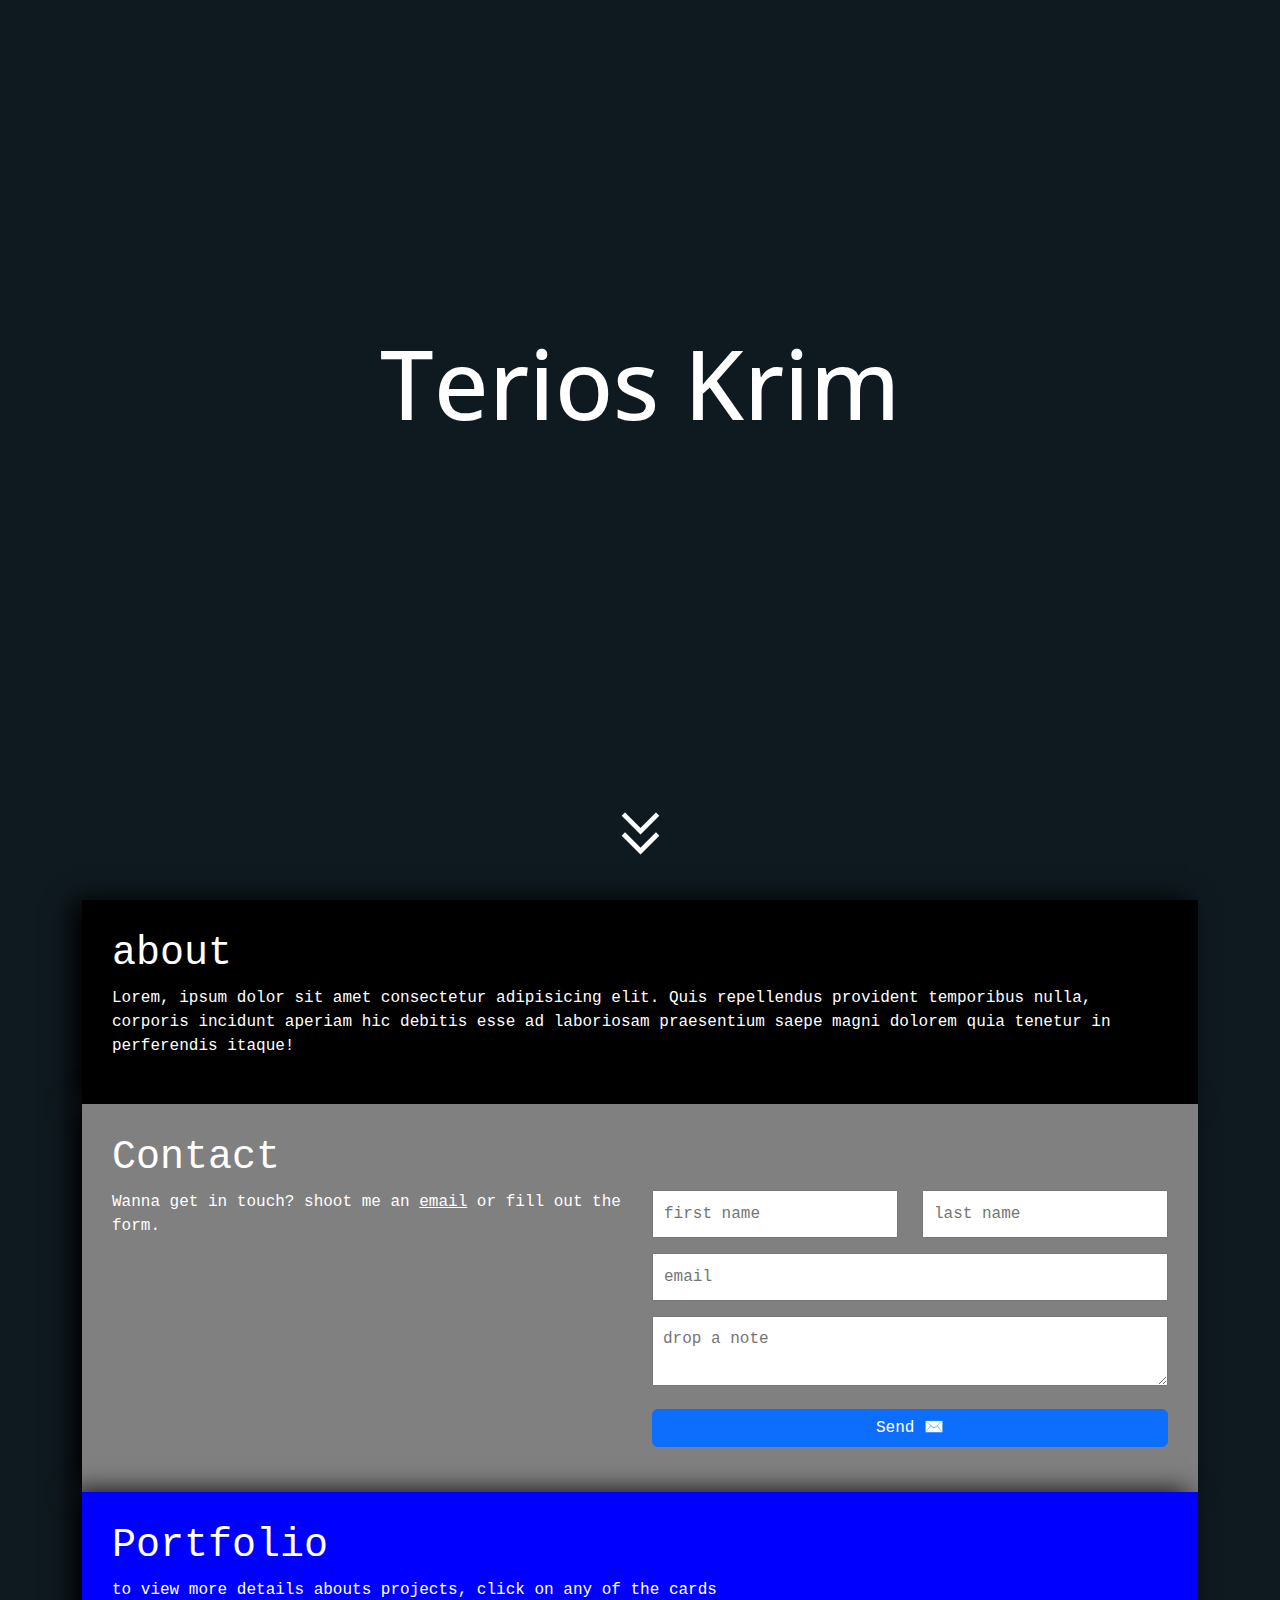
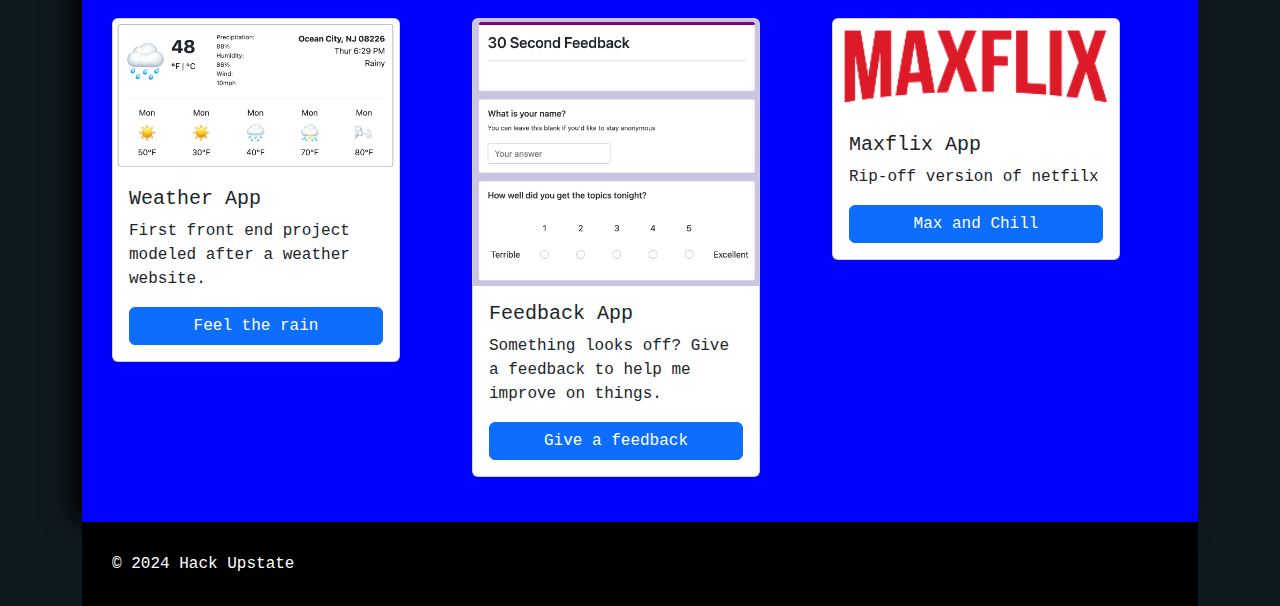
==== index.html @ 6e161358 "Add files via upload" ====
<!DOCTYPE html>
<html lang="en">
    <head>
        <meta charset="UTF-8" />
        <meta name="viewport" content="width=device-width, initial-scale=1.0" />
        <title>Portfolio</title>
        <link
            href="https://cdn.jsdelivr.net/npm/bootstrap@5.3.3/dist/css/bootstrap.min.css"
            rel="stylesheet"
            integrity="sha384-QWTKZyjpPEjISv5WaRU9OFeRpok6YctnYmDr5pNlyT2bRjXh0JMhjY6hW+ALEwIH"
            crossorigin="anonymous"
        />

        <link rel="preconnect" href="https://fonts.googleapis.com" />
        <link rel="preconnect" href="https://fonts.gstatic.com" crossorigin />
        <link
            href="https://fonts.googleapis.com/css2?family=Jersey+15&family=Open+Sans:ital,wght@0,300..800;1,300..800&display=swap"
            rel="stylesheet"
        />
        <link
            rel="stylesheet"
            href="https://fonts.googleapis.com/css2?family=Material+Symbols+Outlined:opsz,wght,FILL,GRAD@24,400,0,0"
        />

        <link rel="stylesheet" href="style.css" />
    </head>
    <body>
        <div class="container">
            <section
                id="hero"
                class="d-flex flex-column justify-content-center align-items-center text-center"
            >
                <h1>Terios Krim</h1>
                <h3>Rising Youtuber/Game dev</h3>
                <code>Retro games is kool!</code>

                <a href="#about"
                    ><span class="material-symbols-outlined" id="arrowDown">
                        keyboard_double_arrow_down
                    </span>
                </a>
            </section>
            <section id="about">
                <h1>about</h1>
                <p>
                    Lorem, ipsum dolor sit amet consectetur adipisicing elit.
                    Quis repellendus provident temporibus nulla, corporis
                    incidunt aperiam hic debitis esse ad laboriosam praesentium
                    saepe magni dolorem quia tenetur in perferendis itaque!
                </p>
                <!-- end of section -->
            </section>
            <section id="contact">
                <h1>Contact</h1>
                <div class="row">
                    <div class="col-md-6 col-xs-12">
                        Wanna get in touch? shoot me an
                        <a href="mailto:wanyajones82@gmail.com">email</a> or
                        fill out the form.
                    </div>
                    <!-- end of left col of contact -->
                    <form class="col-md-6 col-xs-12">
                        <div class="row">
                            <div class="col-6">
                                <input type="text" placeholder="first name" />
                            </div>
                            <div class="col-6">
                                <input type="text" placeholder="last name" />
                            </div>
                        </div>
                        <div class="row">
                            <div class="col">
                                <input type="=email" placeholder="email" />
                                <!-- end of email -->
                            </div>
                        </div>

                        <div class="row">
                            <div class="col">
                                <textarea placeholder="drop a note"></textarea>
                                <!-- end of textarea -->
                            </div>
                        </div>

                        <div>
                            <button class="btn btn-primary">Send ✉️</button>
                        </div>
                    </form>
                    <!-- end of right col of contact -->
                </div>
            </section>
            <section id="portfolio">
                <h1>Portfolio</h1>
                <p>
                    to view more details abouts projects, click on any of the
                    cards
                </p>
                <div class="row">
                    <div class="col-sm-4 col-xs-6">
                        <div class="col">
                            <div class="card" style="width: 18rem">
                                <img
                                    src="img/weatherApp.png"
                                    class="card-img-top"
                                    alt="screenshot of weather app"
                                />
                                <div class="card-body">
                                    <h5 class="card-title">Weather App</h5>
                                    <p class="card-text">
                                        First front end project modeled after a
                                        weather website.
                                    </p>
                                    <a
                                        href="weather.html"
                                        class="btn btn-primary"
                                    >
                                        Feel the rain</a
                                    >
                                </div>
                            </div>
                        </div>
                    </div>
                    <div class="col-sm-4 col-xs-6">
                        <div class="card" style="width: 18rem">
                            <img
                                src="img/feedback.png"
                                class="card-img-top"
                                alt="screenshot of weather app"
                            />
                            <div class="card-body">
                                <h5 class="card-title">Feedback App</h5>
                                <p class="card-text">
                                    Something looks off? Give a feedback to help
                                    me improve on things.
                                </p>
                                <a href="#" class="btn btn-primary">
                                    Give a feedback</a
                                >
                            </div>
                        </div>
                    </div>
                    <div class="col-sm-4 col-xs-6">
                        <div class="card" style="width: 18rem">
                            <img
                                src="img/maxflix.png"
                                class="card-img-top"
                                alt="screenshot of weather app"
                            />
                            <div class="card-body">
                                <h5 class="card-title">Maxflix App</h5>
                                <p class="card-text">
                                    Rip-off version of netfilx
                                </p>
                                <a href="#" class="btn btn-primary">
                                    Max and Chill</a
                                >
                            </div>
                        </div>
                    </div>
                </div>
            </section>
            <footer>© 2024 Hack Upstate</footer>
            <!-- End of container -->
        </div>
    </body>
</html>
---- style.css ----
body {
    background-color: #0f1a20;
    font-family: "Courier New", Courier, monospace;
}

#hero {
    color: white;
    height: 100vh;
}

@keyframes fadein {
    from {
        opacity: 0;
    }
    to {
        opacity: 1;
    }
}

#hero h1 {
    font-family: "Open sans", sans-serif;
    font-size: 96px;
    animation: fadein ease-in 1s;
}

#hero h3 {
    animation-delay: 2s;
    animation-name: fadein;
    animation-duration: 3s;
    animation-fill-mode: forwards;
    opacity: 0;
}

#hero code {
    margin-top: 20px;
    font-size: 30px;
    text-align: center;
    animation-delay: 4s;
    animation-name: fadein;
    animation-duration: 3s;
    animation-fill-mode: forwards;
    opacity: 0;
}

@media only screen and (max-width: 600px) {
    #intro h1 {
        font-size: 48px;
    }

    #hero code {
        font-size: 16px;
    }
}

#hero h3 {
    font-family: "Jersey 15", sans-serif;
    margin-top: 20px;
}

#arrowDown {
    font-size: 75px;
    position: absolute;
    bottom: 30px;
    left: calc(50% - 37.5px);
}

#about {
    color: white;
    background: black;
    padding: 30px;
}

p {
    font-size: 16px;
}

#contact {
    background: gray;
    color: white;
    padding: 30px;
}

.row {
    margin-bottom: 15px;
}

a {
    color: white;
}

input,
textarea {
    padding: 10px;
    width: 100%;
}

.btn {
    width: 100%;
}

#portfolio {
    padding: 30px;
    background: blue;
    color: white;
}

footer {
    padding: 30px;
    background: black;
    color: white;
}

#about,
#contact,
#portfolio {
    box-shadow: -10px 0px 25px black;
}

/* .col {
    border: 1px solid red;
} */

.bg-dark {
    background-color: darkslategray !important;
}

#project {
    background: skyblue;
    color: white;
    padding: 30px;
}

.badge {
    background-color: black;
    margin-right: 5px;
}
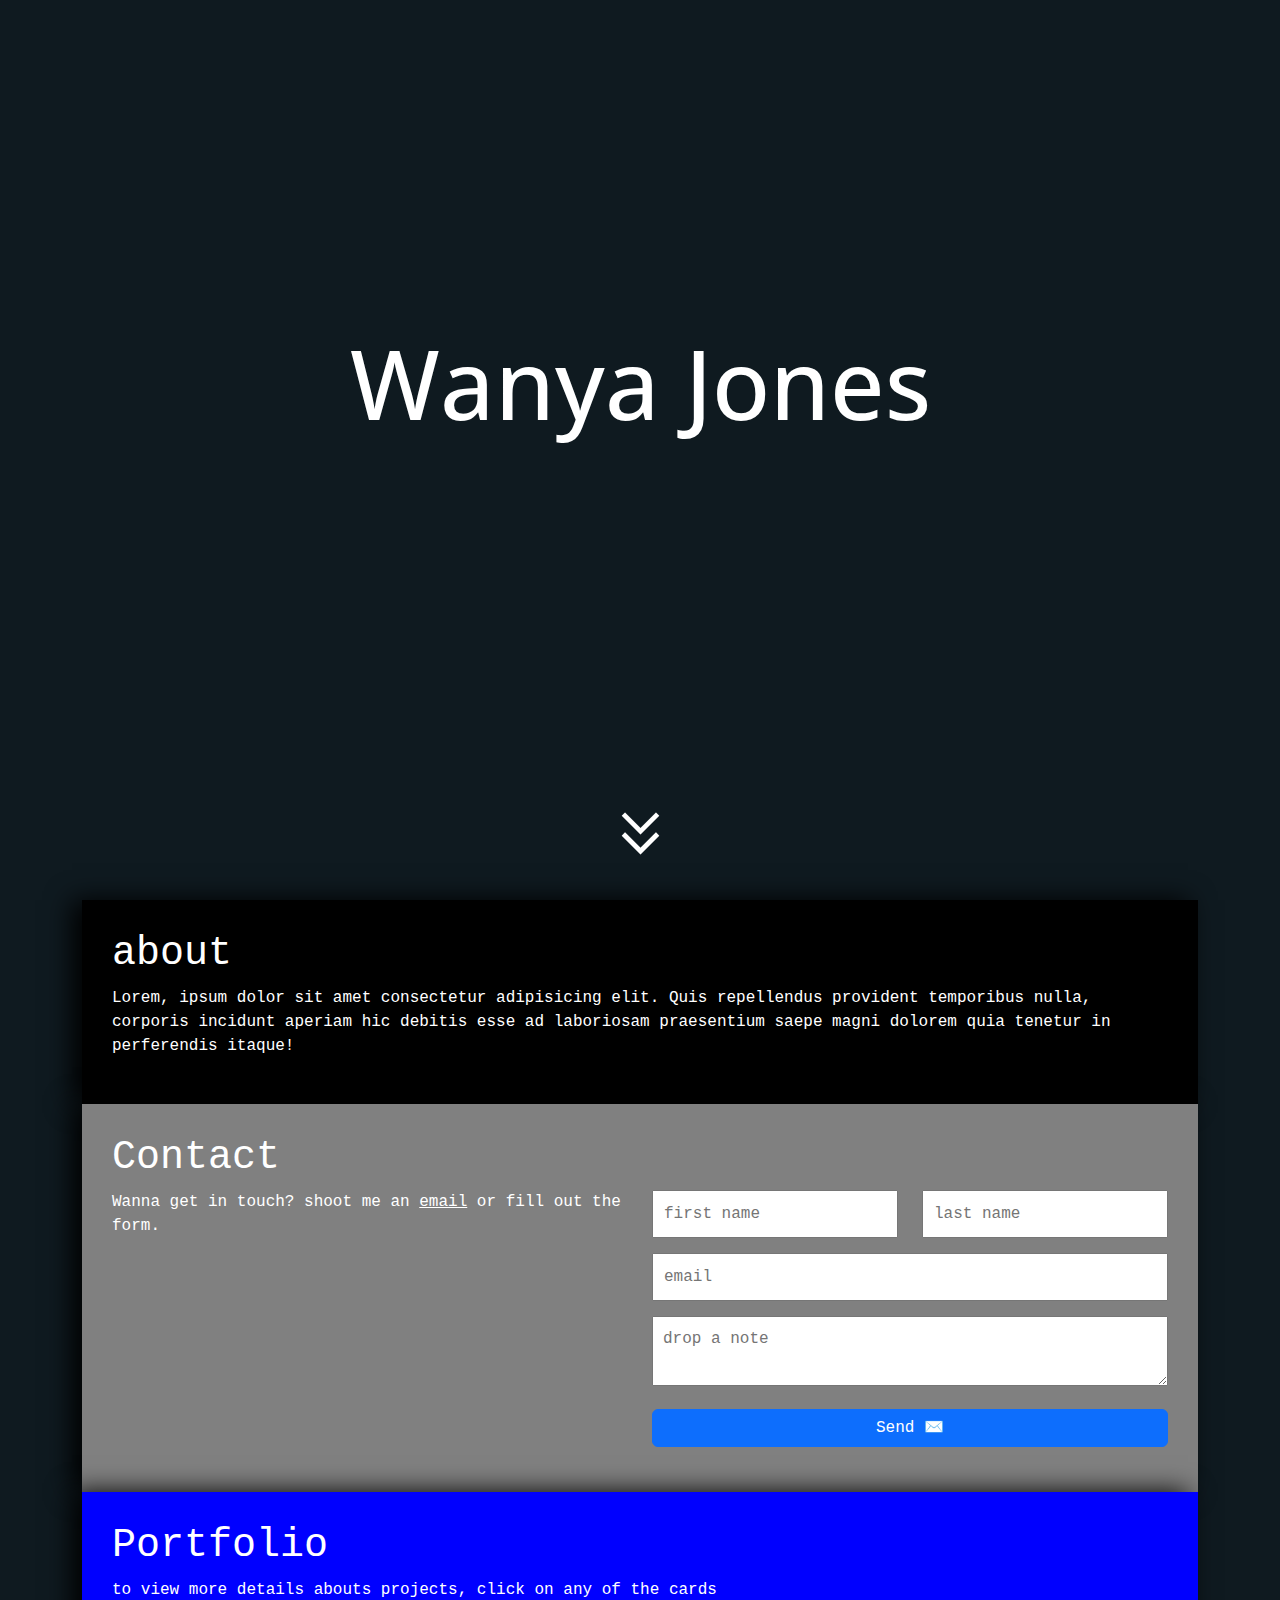
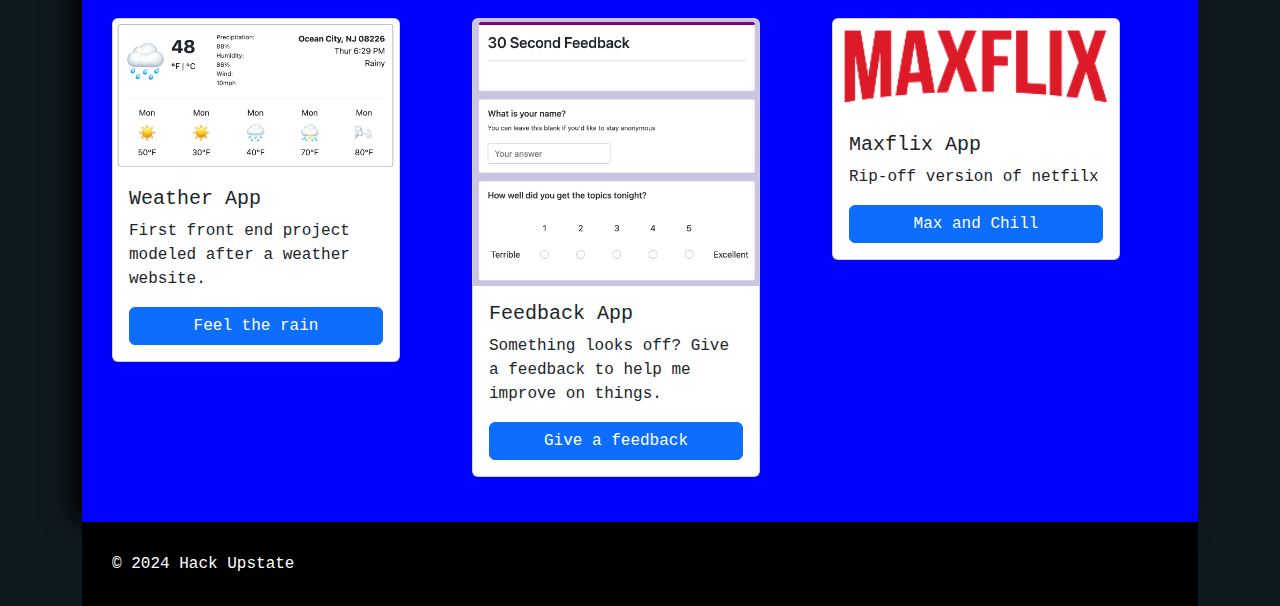
==== commit 6dbd1868: "Making it more professional" ====
--- a/index.html
+++ b/index.html
@@ -1,9 +1,14 @@
 <!DOCTYPE html>
 <html lang="en">
     <head>
+        <script
+            async
+            data-id="101454115"
+            src="//static.getclicky.com/js"
+        ></script>
         <meta charset="UTF-8" />
         <meta name="viewport" content="width=device-width, initial-scale=1.0" />
-        <title>Portfolio</title>
+        <title>Wanya Jones's portfolio</title>
         <link
             href="https://cdn.jsdelivr.net/npm/bootstrap@5.3.3/dist/css/bootstrap.min.css"
             rel="stylesheet"
@@ -30,8 +35,8 @@
                 id="hero"
                 class="d-flex flex-column justify-content-center align-items-center text-center"
             >
-                <h1>Terios Krim</h1>
-                <h3>Rising Youtuber/Game dev</h3>
+                <h1>Wanya Jones</h1>
+                <h3>Software engineer/Game developer</h3>
                 <code>Retro games is kool!</code>
 
                 <a href="#about"
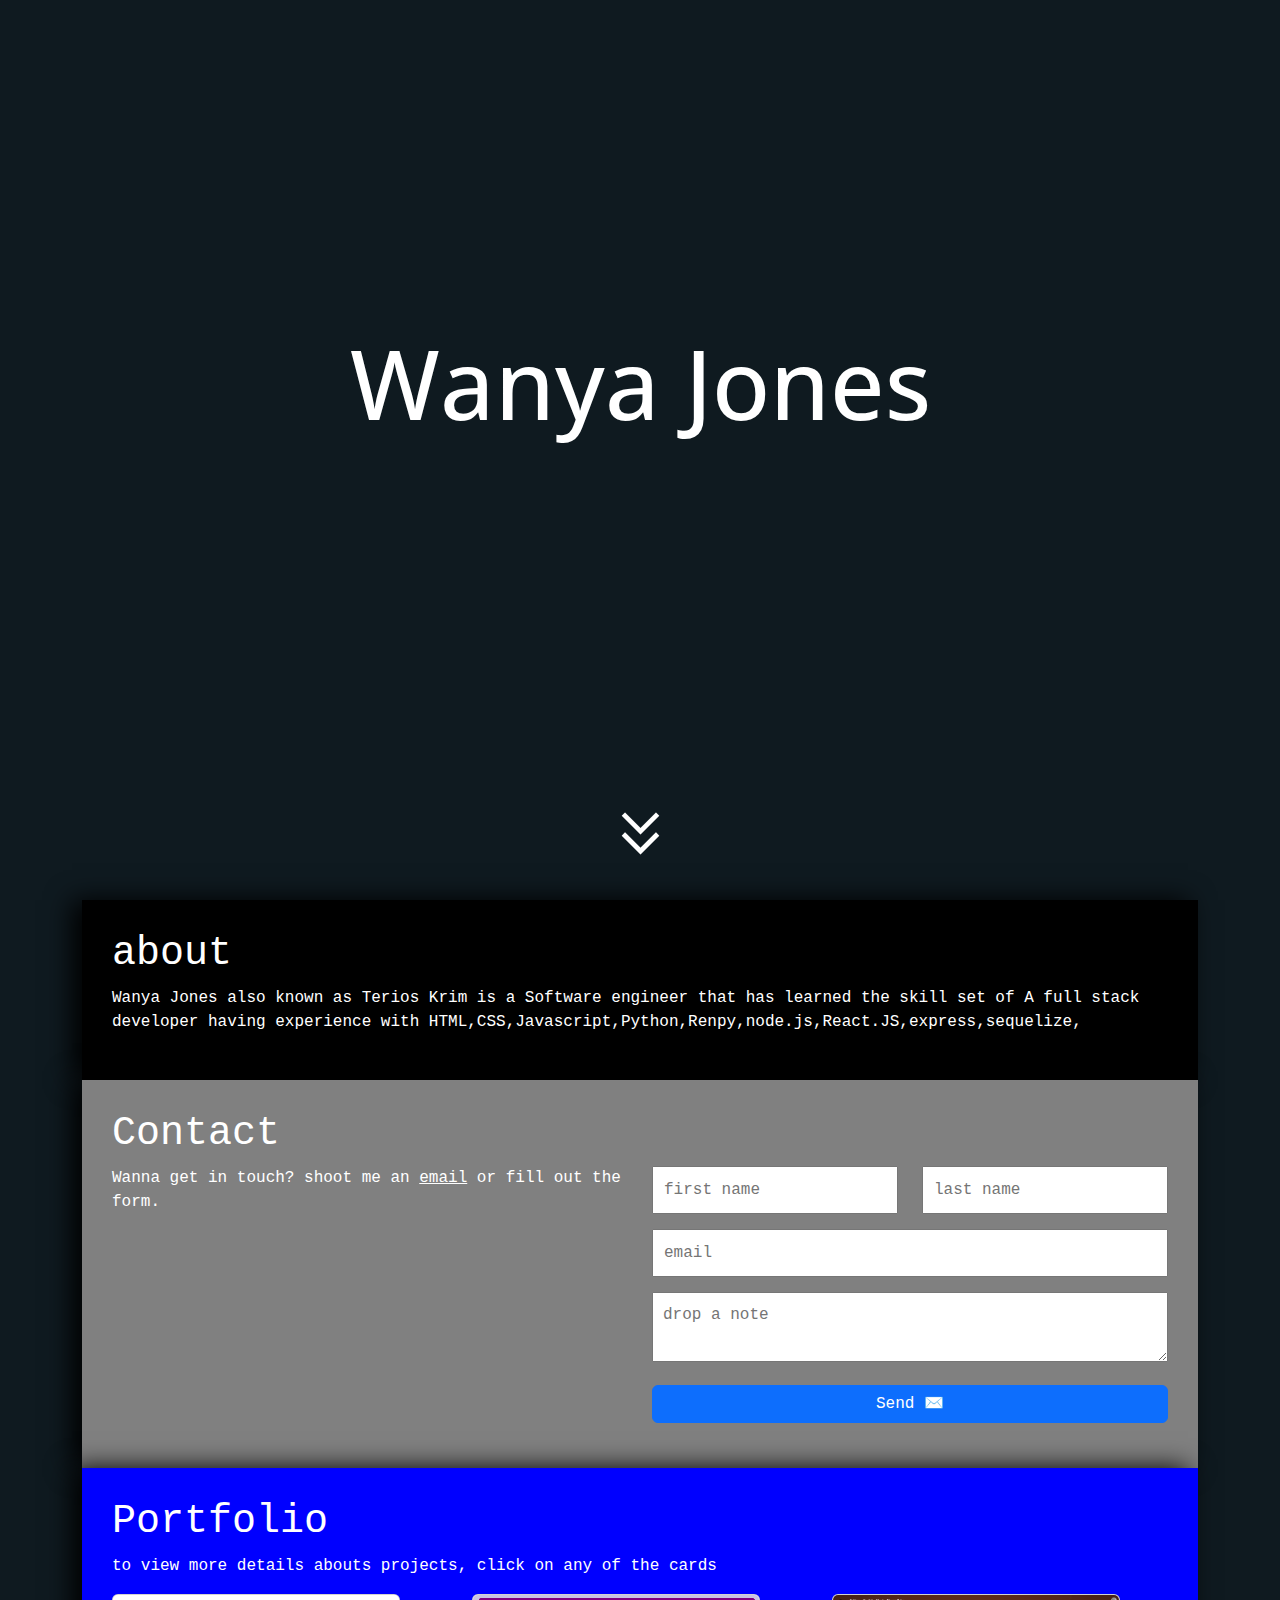
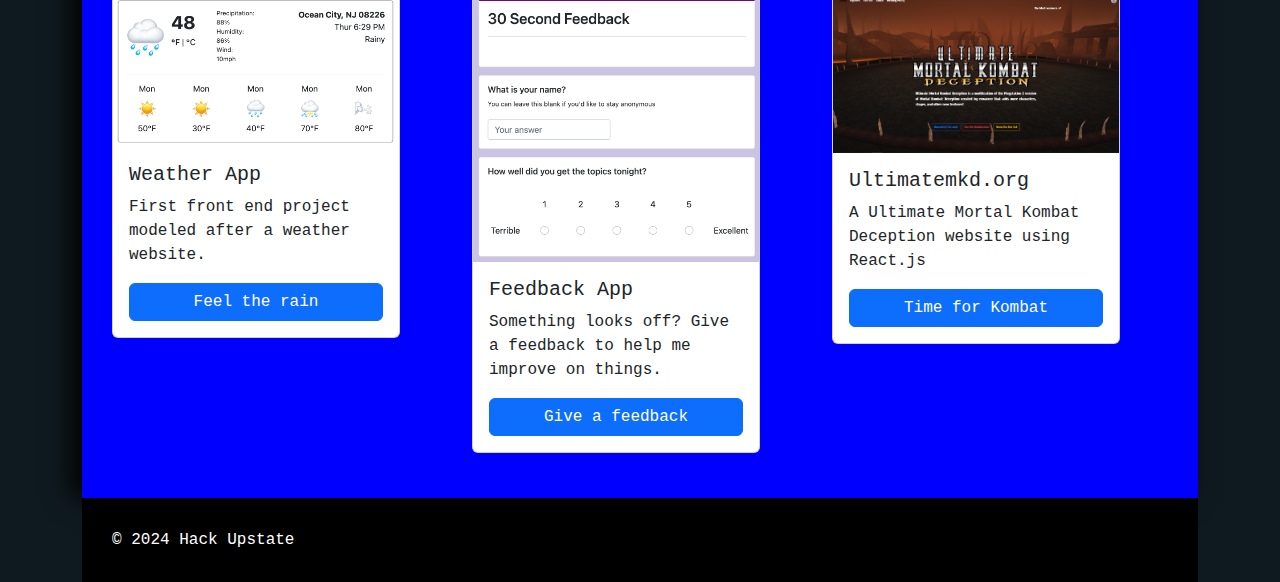
==== commit 0ea8f876: "add image" ====
--- a/index.html
+++ b/index.html
@@ -1,171 +1,157 @@
 <!DOCTYPE html>
 <html lang="en">
-    <head>
-        <script
-            async
-            data-id="101454115"
-            src="//static.getclicky.com/js"
-        ></script>
-        <meta charset="UTF-8" />
-        <meta name="viewport" content="width=device-width, initial-scale=1.0" />
-        <title>Wanya Jones's portfolio</title>
-        <link
-            href="https://cdn.jsdelivr.net/npm/bootstrap@5.3.3/dist/css/bootstrap.min.css"
-            rel="stylesheet"
-            integrity="sha384-QWTKZyjpPEjISv5WaRU9OFeRpok6YctnYmDr5pNlyT2bRjXh0JMhjY6hW+ALEwIH"
-            crossorigin="anonymous"
-        />
+  <head>
+    <script async data-id="101454115" src="//static.getclicky.com/js"></script>
+    <meta charset="UTF-8" />
+    <meta name="viewport" content="width=device-width, initial-scale=1.0" />
+    <title>Wanya Jones's portfolio</title>
+    <link
+      href="https://cdn.jsdelivr.net/npm/bootstrap@5.3.3/dist/css/bootstrap.min.css"
+      rel="stylesheet"
+      integrity="sha384-QWTKZyjpPEjISv5WaRU9OFeRpok6YctnYmDr5pNlyT2bRjXh0JMhjY6hW+ALEwIH"
+      crossorigin="anonymous"
+    />
 
-        <link rel="preconnect" href="https://fonts.googleapis.com" />
-        <link rel="preconnect" href="https://fonts.gstatic.com" crossorigin />
-        <link
-            href="https://fonts.googleapis.com/css2?family=Jersey+15&family=Open+Sans:ital,wght@0,300..800;1,300..800&display=swap"
-            rel="stylesheet"
-        />
-        <link
-            rel="stylesheet"
-            href="https://fonts.googleapis.com/css2?family=Material+Symbols+Outlined:opsz,wght,FILL,GRAD@24,400,0,0"
-        />
+    <link rel="preconnect" href="https://fonts.googleapis.com" />
+    <link rel="preconnect" href="https://fonts.gstatic.com" crossorigin />
+    <link
+      href="https://fonts.googleapis.com/css2?family=Jersey+15&family=Open+Sans:ital,wght@0,300..800;1,300..800&display=swap"
+      rel="stylesheet"
+    />
+    <link
+      rel="stylesheet"
+      href="https://fonts.googleapis.com/css2?family=Material+Symbols+Outlined:opsz,wght,FILL,GRAD@24,400,0,0"
+    />
 
-        <link rel="stylesheet" href="style.css" />
-    </head>
-    <body>
-        <div class="container">
-            <section
-                id="hero"
-                class="d-flex flex-column justify-content-center align-items-center text-center"
-            >
-                <h1>Wanya Jones</h1>
-                <h3>Software engineer/Game developer</h3>
-                <code>Retro games is kool!</code>
+    <link rel="stylesheet" href="style.css" />
+  </head>
+  <body>
+    <div class="container">
+      <section
+        id="hero"
+        class="d-flex flex-column justify-content-center align-items-center text-center"
+      >
+        <h1>Wanya Jones</h1>
+        <h3>Software engineer/Game developer</h3>
+        <code>Retro games is kool!</code>
 
-                <a href="#about"
-                    ><span class="material-symbols-outlined" id="arrowDown">
-                        keyboard_double_arrow_down
-                    </span>
-                </a>
-            </section>
-            <section id="about">
-                <h1>about</h1>
-                <p>
-                    Lorem, ipsum dolor sit amet consectetur adipisicing elit.
-                    Quis repellendus provident temporibus nulla, corporis
-                    incidunt aperiam hic debitis esse ad laboriosam praesentium
-                    saepe magni dolorem quia tenetur in perferendis itaque!
+        <a href="#about"
+          ><span class="material-symbols-outlined" id="arrowDown">
+            keyboard_double_arrow_down
+          </span>
+        </a>
+      </section>
+      <section id="about">
+        <h1>about</h1>
+        <p>
+          Wanya Jones also known as Terios Krim is a Software engineer that has
+          learned the skill set of A full stack developer having experience with
+          HTML,CSS,Javascript,Python,Renpy,node.js,React.JS,express,sequelize,
+        </p>
+        <!-- end of section -->
+      </section>
+      <section id="contact">
+        <h1>Contact</h1>
+        <div class="row">
+          <div class="col-md-6 col-xs-12">
+            Wanna get in touch? shoot me an
+            <a href="mailto:wanyajones82@gmail.com">email</a> or fill out the
+            form.
+          </div>
+          <!-- end of left col of contact -->
+          <form class="col-md-6 col-xs-12">
+            <div class="row">
+              <div class="col-6">
+                <input type="text" placeholder="first name" />
+              </div>
+              <div class="col-6">
+                <input type="text" placeholder="last name" />
+              </div>
+            </div>
+            <div class="row">
+              <div class="col">
+                <input type="=email" placeholder="email" />
+                <!-- end of email -->
+              </div>
+            </div>
+
+            <div class="row">
+              <div class="col">
+                <textarea placeholder="drop a note"></textarea>
+                <!-- end of textarea -->
+              </div>
+            </div>
+
+            <div>
+              <button class="btn btn-primary">Send ✉️</button>
+            </div>
+          </form>
+          <!-- end of right col of contact -->
+        </div>
+      </section>
+      <section id="portfolio">
+        <h1>Portfolio</h1>
+        <p>to view more details abouts projects, click on any of the cards</p>
+        <div class="row">
+          <div class="col-sm-4 col-xs-6">
+            <div class="col">
+              <div class="card" style="width: 18rem">
+                <img
+                  src="img/weatherApp.png"
+                  class="card-img-top"
+                  alt="screenshot of weather app"
+                />
+                <div class="card-body">
+                  <h5 class="card-title">Weather App</h5>
+                  <p class="card-text">
+                    First front end project modeled after a weather website.
+                  </p>
+                  <a href="weather.html" class="btn btn-primary">
+                    Feel the rain</a
+                  >
+                </div>
+              </div>
+            </div>
+          </div>
+          <div class="col-sm-4 col-xs-6">
+            <div class="card" style="width: 18rem">
+              <img
+                src="img/feedback.png"
+                class="card-img-top"
+                alt="screenshot of weather app"
+              />
+              <div class="card-body">
+                <h5 class="card-title">Feedback App</h5>
+                <p class="card-text">
+                  Something looks off? Give a feedback to help me improve on
+                  things.
                 </p>
-                <!-- end of section -->
-            </section>
-            <section id="contact">
-                <h1>Contact</h1>
-                <div class="row">
-                    <div class="col-md-6 col-xs-12">
-                        Wanna get in touch? shoot me an
-                        <a href="mailto:wanyajones82@gmail.com">email</a> or
-                        fill out the form.
-                    </div>
-                    <!-- end of left col of contact -->
-                    <form class="col-md-6 col-xs-12">
-                        <div class="row">
-                            <div class="col-6">
-                                <input type="text" placeholder="first name" />
-                            </div>
-                            <div class="col-6">
-                                <input type="text" placeholder="last name" />
-                            </div>
-                        </div>
-                        <div class="row">
-                            <div class="col">
-                                <input type="=email" placeholder="email" />
-                                <!-- end of email -->
-                            </div>
-                        </div>
-
-                        <div class="row">
-                            <div class="col">
-                                <textarea placeholder="drop a note"></textarea>
-                                <!-- end of textarea -->
-                            </div>
-                        </div>
-
-                        <div>
-                            <button class="btn btn-primary">Send ✉️</button>
-                        </div>
-                    </form>
-                    <!-- end of right col of contact -->
-                </div>
-            </section>
-            <section id="portfolio">
-                <h1>Portfolio</h1>
-                <p>
-                    to view more details abouts projects, click on any of the
-                    cards
+                <a href="#" class="btn btn-primary"> Give a feedback</a>
+              </div>
+            </div>
+          </div>
+          <div class="col-sm-4 col-xs-6">
+            <div class="card" style="width: 18rem">
+              <img
+                src="img/umkd site.png"
+                class="card-img-top"
+                alt="screenshot umkd website"
+              />
+              <div class="card-body">
+                <h5 class="card-title">Ultimatemkd.org</h5>
+                <p class="card-text">
+                  A Ultimate Mortal Kombat Deception website using React.js
                 </p>
-                <div class="row">
-                    <div class="col-sm-4 col-xs-6">
-                        <div class="col">
-                            <div class="card" style="width: 18rem">
-                                <img
-                                    src="img/weatherApp.png"
-                                    class="card-img-top"
-                                    alt="screenshot of weather app"
-                                />
-                                <div class="card-body">
-                                    <h5 class="card-title">Weather App</h5>
-                                    <p class="card-text">
-                                        First front end project modeled after a
-                                        weather website.
-                                    </p>
-                                    <a
-                                        href="weather.html"
-                                        class="btn btn-primary"
-                                    >
-                                        Feel the rain</a
-                                    >
-                                </div>
-                            </div>
-                        </div>
-                    </div>
-                    <div class="col-sm-4 col-xs-6">
-                        <div class="card" style="width: 18rem">
-                            <img
-                                src="img/feedback.png"
-                                class="card-img-top"
-                                alt="screenshot of weather app"
-                            />
-                            <div class="card-body">
-                                <h5 class="card-title">Feedback App</h5>
-                                <p class="card-text">
-                                    Something looks off? Give a feedback to help
-                                    me improve on things.
-                                </p>
-                                <a href="#" class="btn btn-primary">
-                                    Give a feedback</a
-                                >
-                            </div>
-                        </div>
-                    </div>
-                    <div class="col-sm-4 col-xs-6">
-                        <div class="card" style="width: 18rem">
-                            <img
-                                src="img/maxflix.png"
-                                class="card-img-top"
-                                alt="screenshot of weather app"
-                            />
-                            <div class="card-body">
-                                <h5 class="card-title">Maxflix App</h5>
-                                <p class="card-text">
-                                    Rip-off version of netfilx
-                                </p>
-                                <a href="#" class="btn btn-primary">
-                                    Max and Chill</a
-                                >
-                            </div>
-                        </div>
-                    </div>
-                </div>
-            </section>
-            <footer>© 2024 Hack Upstate</footer>
-            <!-- End of container -->
+                <a href="https://ultimatemkd.org/" class="btn btn-primary">
+                  Time for Kombat</a
+                >
+              </div>
+            </div>
+          </div>
         </div>
-    </body>
+      </section>
+      <footer>© 2024 Hack Upstate</footer>
+      <!-- End of container -->
+    </div>
+  </body>
 </html>
